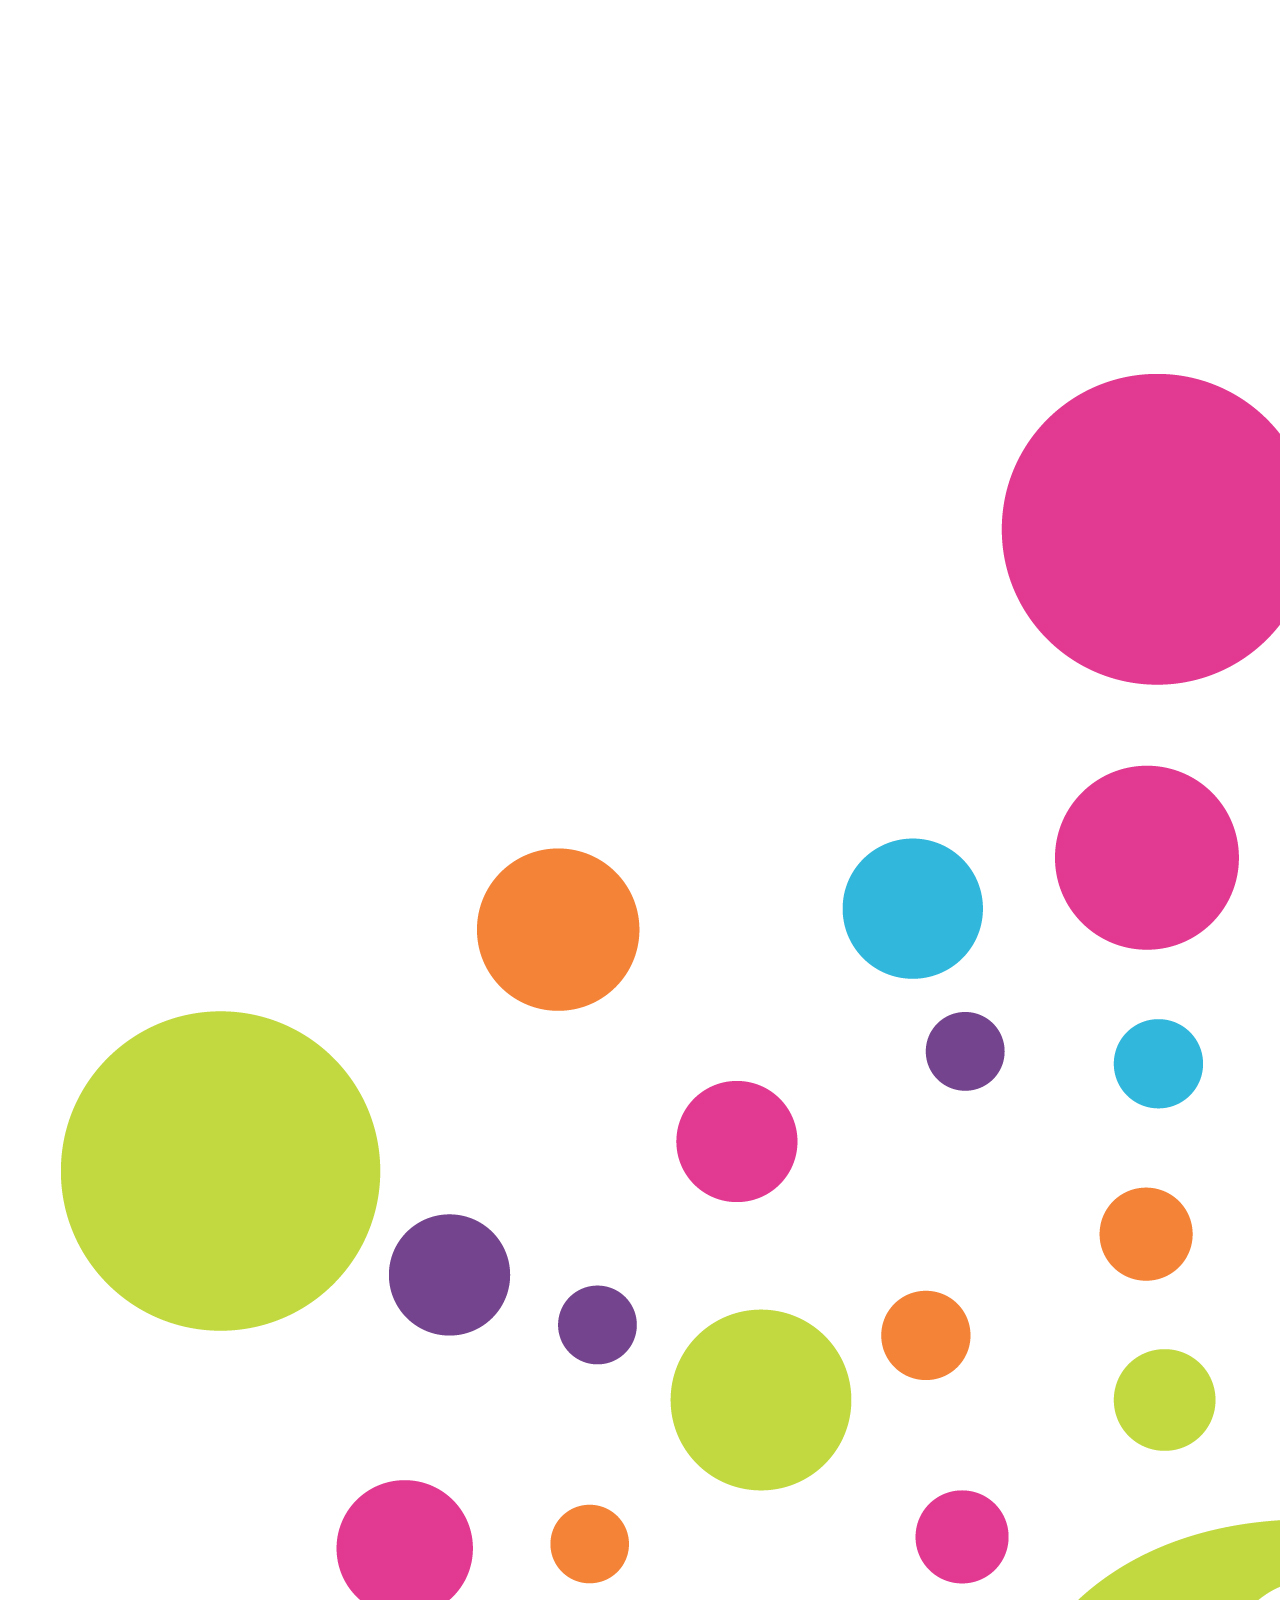
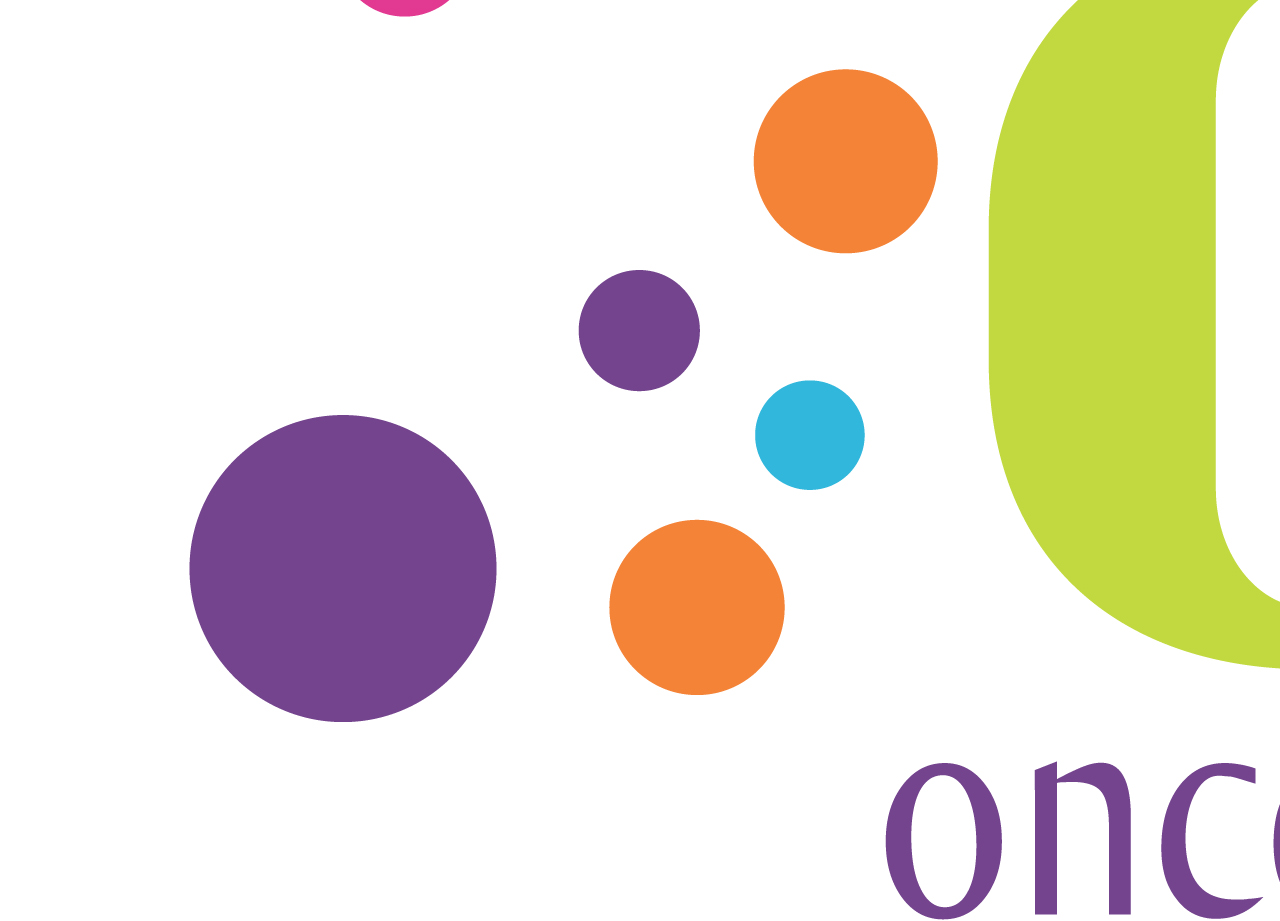
==== index.html @ 36e56f69 "init" ====
<!DOCTYPE html>
<html lang="en">
<head>
  <meta charset="UTF-8">
  <meta name="viewport" content="width=device-width, initial-scale=1.0">
  <title>Memory Keeper</title>
  <script src="https://cdn.tailwindcss.com"></script>
  <link rel="stylesheet" href="https://cdnjs.cloudflare.com/ajax/libs/font-awesome/6.4.0/css/all.min.css">
  <link href="https://fonts.googleapis.com/css2?family=Poppins:wght@300;400;500;600;700;800&family=Fredoka:wght@300;400;500;600;700&display=swap" rel="stylesheet">
  <link rel="stylesheet" href="base.css">
  <script src="base.js" defer></script>
</head>
<body class="min-h-screen">

<div id="site-header"></div>

<!-- Hero -->
<section class="max-w-6xl mx-auto mb-12 px-4">
  <div class="hero-section rounded-3xl p-12 text-center relative">
    <div class="relative z-10">
      <h2 class="text-5xl md:text-6xl font-bold mb-6 text-gray-800" style="font-family:'Fredoka',sans-serif;">Memory Keeper</h2>
      <p class="text-xl md:text-2xl mb-4 text-gray-600" style="font-family:'Fredoka',sans-serif;font-weight:400;">Where childhood moments become lasting memories</p>
    </div>
  </div>
</section>

<main class="max-w-6xl mx-auto space-y-12 px-4">

  <!-- Parent Login Banner -->
  <section class="section-card p-6">
    <div class="flex flex-col sm:flex-row items-center justify-between bg-gradient-to-r from-purple-600 to-purple-800 rounded-2xl p-6 sm:p-8 lg:p-10 text-white shadow-2xl">
      <div class="text-center sm:text-left mb-6 sm:mb-0 flex-1">
        <h2 class="text-2xl sm:text-3xl lg:text-4xl font-bold mb-2 sm:mb-3">Hello Parents!</h2>
        <p class="text-purple-100 text-sm sm:text-base lg:text-lg max-w-md mx-auto sm:mx-0">Keep your memories and order your prints with just a click</p>
        <div class="hidden sm:flex items-center mt-4 text-purple-200">
          <i class="fas fa-shield-alt mr-2"></i>
          <span class="text-sm">Secure &amp; Private Access</span>
        </div>
      </div>
      <div class="flex-shrink-0">
        <a href="login.html" class="inline-flex items-center bg-white text-purple-600 hover:text-purple-700 font-semibold py-3 sm:py-4 px-6 sm:px-8 lg:px-10 rounded-full transition-all duration-300 shadow-lg hover:shadow-xl transform hover:-translate-y-1 hover:scale-105 text-sm sm:text-base lg:text-lg">
          <i class="fas fa-user-circle mr-2 sm:mr-3 text-lg sm:text-xl"></i>
          <span>Parent Login</span>
          <i class="fas fa-arrow-right ml-2 sm:ml-3 text-sm"></i>
        </a>
      </div>
    </div>
  </section>

  <!-- Products Section -->
  <section class="section-card p-8">
    <h2 class="text-3xl font-bold text-gray-800 mb-8 text-center">Our Products</h2>
    <div id="products-grid" class="grid md:grid-cols-2 lg:grid-cols-3 gap-6 mb-8">
      <!-- Loaded by JS -->
      <div class="col-span-full text-center py-8 text-gray-400">
        <i class="fas fa-spinner fa-spin text-3xl mb-3"></i>
        <p>Loading products…</p>
      </div>
    </div>
  </section>

  <!-- Vision & Mission -->
  <div class="grid md:grid-cols-2 gap-8">
    <section class="section-card p-8">
      <div class="text-center mb-6">
        <i class="fas fa-eye text-4xl text-purple-600 mb-4"></i>
        <h2 class="text-2xl font-bold text-gray-800">Our Vision</h2>
      </div>
      <p class="text-gray-700 text-lg leading-relaxed">To create a world where every child's school memories are beautifully preserved through exceptional photography that captures their unique spirit and journey through education.</p>
    </section>
    <section class="section-card p-8">
      <div class="text-center mb-6">
        <i class="fas fa-bullseye text-4xl text-purple-600 mb-4"></i>
        <h2 class="text-2xl font-bold text-gray-800">Our Mission</h2>
      </div>
      <p class="text-gray-700 text-lg leading-relaxed">To provide schools and families with the highest quality photography services that are affordable, convenient, and delivered with exceptional customer service and attention to detail.</p>
    </section>
  </div>

  <!-- Why Choose Us -->
  <section class="section-card p-8">
    <h2 class="text-3xl font-bold text-gray-800 mb-8 text-center">Why Choose Memory Keeper?</h2>
    <div class="grid md:grid-cols-2 lg:grid-cols-4 gap-6">
      <div class="text-center p-6 bg-purple-50 rounded-2xl">
        <i class="fas fa-award text-3xl text-purple-600 mb-4"></i>
        <h3 class="font-semibold text-lg mb-2">Professional Quality</h3>
        <p class="text-gray-700">Award-winning photographers with years of experience</p>
      </div>
      <div class="text-center p-6 bg-purple-50 rounded-2xl">
        <i class="fas fa-child text-3xl text-purple-600 mb-4"></i>
        <h3 class="font-semibold text-lg mb-2">Child-Friendly</h3>
        <p class="text-gray-700">Patience and fun approach that kids love</p>
      </div>
      <div class="text-center p-6 bg-purple-50 rounded-2xl">
        <i class="fas fa-truck text-3xl text-purple-600 mb-4"></i>
        <h3 class="font-semibold text-lg mb-2">Fast Delivery</h3>
        <p class="text-gray-700">Quick turnaround without compromising quality</p>
      </div>
      <div class="text-center p-6 bg-purple-50 rounded-2xl">
        <i class="fas fa-shield-alt text-3xl text-purple-600 mb-4"></i>
        <h3 class="font-semibold text-lg mb-2">Quality Guarantee</h3>
        <p class="text-gray-700">100% satisfaction guarantee on all our work</p>
      </div>
    </div>
  </section>

  <!-- About -->
  <section class="section-card p-8">
    <div class="grid md:grid-cols-2 gap-8 items-center">
      <div>
        <h3 class="text-3xl font-bold mb-4 colorful-text">About Memory Keeper</h3>
        <p class="text-gray-600 mb-4 leading-relaxed">At Memory Keeper, we specialize in capturing the precious moments of school life. From class photos to graduation ceremonies, we preserve the memories that families will treasure forever.</p>
        <p class="text-gray-600 mb-6 leading-relaxed">Our professional photography services ensure every smile, every achievement, and every milestone is beautifully documented for years to come.</p>
        <div class="grid grid-cols-2 gap-4">
          <div class="text-center p-4 bg-lime-50 rounded-lg">
            <i class="fas fa-camera text-2xl text-lime-600 mb-2"></i>
            <div class="font-semibold text-gray-800">Professional</div>
            <div class="text-sm text-gray-600">Equipment</div>
          </div>
          <div class="text-center p-4 bg-pink-50 rounded-lg">
            <i class="fas fa-heart text-2xl text-pink-600 mb-2"></i>
            <div class="font-semibold text-gray-800">Memory</div>
            <div class="text-sm text-gray-600">Focused</div>
          </div>
        </div>
      </div>
      <div class="relative">
        <div class="w-full h-80 bg-gradient-to-br from-purple-400 to-lime-400 rounded-2xl shadow-lg flex items-center justify-center">
          <i class="fas fa-camera text-white text-8xl opacity-50"></i>
        </div>
      </div>
    </div>
  </section>

</main>

<div id="site-footer"></div>
<script>
async function loadProducts() {
  const grid = document.getElementById('products-grid');
  try {
    // Fetch products from Supabase
    const res = await fetch('products.json');
    const products = await res.json();

    if (!products.length) {
      grid.innerHTML = '<div class="col-span-full text-center py-8 text-gray-600"><p>No products available at the moment.</p></div>';
      return;
    }

    grid.innerHTML = products.map(p => {
      const images = p.images || [];
      const primaryImg = images.find(i => i.primary) || images[0];
      return `
        <div class="product-card bg-white p-6 rounded-2xl shadow-lg text-center">
          ${primaryImg
            ? `<div class="overflow-hidden rounded-xl mb-4"><img src="${primaryImg.url}" alt="${primaryImg.alt || p.name}" class="w-full h-48 object-cover rounded-xl hover:scale-105 transition-transform duration-500" loading="lazy"></div>`
            : `<div class="w-full h-48 bg-gradient-to-r from-purple-400 to-purple-600 rounded-xl mb-4 flex items-center justify-center"><i class="fas fa-image text-white text-4xl"></i></div>`
          }
          <h3 class="text-xl font-semibold mb-2">${p.name}</h3>
          <p class="text-gray-600 mb-4">${p.description || ''}</p>
          <p class="text-purple-600 font-bold text-lg">${p.price} EGP</p>
        </div>`;
    }).join('');
  } catch (e) {
    // Fallback: show placeholder cards if Supabase not configured yet
    grid.innerHTML = `
      ${['Individual Portrait','Class Photo','School Package'].map((name,i) => `
      <div class="product-card bg-white p-6 rounded-2xl shadow-lg text-center">
        <div class="w-full h-48 bg-gradient-to-r from-purple-${4+i}00 to-pink-${4+i}00 rounded-xl mb-4 flex items-center justify-center">
          <i class="fas fa-camera text-white text-4xl"></i>
        </div>
        <h3 class="text-xl font-semibold mb-2">${name}</h3>
        <p class="text-gray-600 mb-4">Beautiful photography package for your child</p>
      </div>`).join('')}`;
  }
}

document.addEventListener('DOMContentLoaded', loadProducts);
</script>
</body>
</html>
---- base.css ----
/* Memory Keeper - Shared Styles */
:root {
  --color-lime-primary: #A4D65E;
  --color-magenta-primary: #E91E63;
  --color-cyan-primary: #00BCD4;
  --color-orange-primary: #FF9800;
  --color-purple-primary: #7B1FA2;
  --color-purple-secondary: #9C27B0;
  --color-lime-light: #C8E6C9;
  --color-magenta-light: #F8BBD9;
  --color-cyan-light: #B2EBF2;
  --color-orange-light: #FFE0B2;
  --color-purple-light: #E1BEE7;
}
* { margin: 0; padding: 0; box-sizing: border-box; }
body {
  font-family: 'Poppins', sans-serif;
  background: linear-gradient(135deg, #f8f9ff 0%, #e8f2ff 50%, #f0f8ff 100%);
  min-height: 100vh;
  padding-top: 90px;
  overflow-x: hidden;
}
body::before {
  content: '';
  position: fixed; top: 0; left: 0; right: 0; bottom: 0;
  pointer-events: none; z-index: -1;
  background-image:
    radial-gradient(circle at 15% 25%, var(--color-lime-primary) 0, transparent 8px),
    radial-gradient(circle at 85% 15%, var(--color-magenta-primary) 0, transparent 6px),
    radial-gradient(circle at 25% 75%, var(--color-cyan-primary) 0, transparent 4px),
    radial-gradient(circle at 75% 85%, var(--color-orange-primary) 0, transparent 7px),
    radial-gradient(circle at 45% 35%, var(--color-purple-primary) 0, transparent 5px),
    radial-gradient(circle at 65% 65%, var(--color-lime-primary) 0, transparent 3px);
  background-size: 200px 200px, 250px 250px, 180px 180px, 220px 220px, 160px 160px, 140px 140px;
  opacity: 0.08;
  animation: floatDots 20s ease-in-out infinite alternate;
}
@keyframes floatDots {
  0% { transform: translateX(0) translateY(0); }
  100% { transform: translateX(20px) translateY(-10px); }
}
.sticky-header {
  position: fixed; top: 0; left: 0; right: 0; z-index: 1000;
  background: rgba(255,255,255,0.95);
  backdrop-filter: blur(15px); -webkit-backdrop-filter: blur(15px);
  transition: all 0.3s ease;
  box-shadow: 0 4px 20px rgba(0,0,0,0.08);
  border-bottom: 3px solid var(--color-lime-primary);
}
.logo-container { display: flex; align-items: center; }
.section-card {
  background: rgba(255,255,255,0.9);
  backdrop-filter: blur(20px); -webkit-backdrop-filter: blur(20px);
  border-radius: 25px;
  box-shadow: 0 20px 40px rgba(0,0,0,0.1);
  transition: all 0.4s ease;
  border: 2px solid transparent;
  position: relative; overflow: hidden;
}
.section-card::before {
  content: '';
  position: absolute; top: 0; left: -100%; width: 100%; height: 100%;
  background: linear-gradient(90deg, transparent, rgba(164,214,94,0.2), transparent);
  transition: left 0.6s;
}
.section-card:hover { transform: translateY(-8px) scale(1.02); box-shadow: 0 25px 50px rgba(164,214,94,0.2); border-color: var(--color-lime-primary); }
.section-card:hover::before { left: 100%; }
.product-card {
  transition: all 0.4s ease;
  border: 3px solid transparent;
  background: linear-gradient(135deg, #fff 0%, #fafafa 100%);
  position: relative; overflow: hidden;
}
.product-card:hover { transform: translateY(-8px); border-color: var(--color-magenta-primary); box-shadow: 0 20px 40px rgba(233,30,99,0.2); }
.btn-primary {
  background: linear-gradient(135deg, var(--color-lime-primary) 0%, var(--color-magenta-primary) 100%);
  transition: all 0.3s ease;
  font-family: 'Fredoka', sans-serif; font-weight: 600;
  border: none;
  box-shadow: 0 8px 20px rgba(164,214,94,0.3);
  cursor: pointer;
  display: inline-block; text-decoration: none;
}
.btn-primary:hover { transform: translateY(-3px); box-shadow: 0 15px 30px rgba(164,214,94,0.4); background: linear-gradient(135deg, var(--color-magenta-primary) 0%, var(--color-cyan-primary) 100%); }
.colorful-text {
  background: linear-gradient(135deg, var(--color-lime-primary) 0%, var(--color-magenta-primary) 25%, var(--color-cyan-primary) 50%, var(--color-orange-primary) 75%, var(--color-purple-primary) 100%);
  -webkit-background-clip: text; -webkit-text-fill-color: transparent;
  background-clip: text; color: transparent;
  font-family: 'Fredoka', sans-serif;
}
.cart-badge {
  background: linear-gradient(135deg, var(--color-magenta-primary) 0%, var(--color-orange-primary) 100%);
  color: white; border-radius: 50%;
  padding: 4px 8px; font-size: 0.75rem;
  position: absolute; top: -12px; right: -12px;
  min-width: 24px; height: 24px;
  align-items: center; justify-content: center;
  font-weight: 700;
  animation: bounce 2s infinite;
  border: 3px solid white;
  box-shadow: 0 4px 15px rgba(233,30,99,0.4);
  font-family: 'Fredoka', sans-serif;
}
.cart-icon { transition: all 0.3s ease; position: relative; color: var(--color-purple-primary); text-decoration: none; }
.cart-icon:hover { transform: scale(1.15); color: var(--color-magenta-primary); }
@keyframes bounce {
  0%, 100% { transform: translateY(0) scale(1); }
  50% { transform: translateY(-5px) scale(1.1); }
}
.hero-section {
  background: linear-gradient(135deg, #f8fafc 0%, #e2e8f0 100%);
  border: 2px solid var(--color-lime-primary);
  position: relative;
}
.footer-dots { position: absolute; top: 20px; right: 20px; width: 100px; height: 60px; }
.footer-dot { position: absolute; border-radius: 50%; opacity: 0.6; }
.footer-dot:nth-child(1) { width:15px;height:15px;background:var(--color-lime-primary);top:10px;left:20px; }
.footer-dot:nth-child(2) { width:12px;height:12px;background:var(--color-magenta-primary);top:5px;left:50px; }
.footer-dot:nth-child(3) { width:18px;height:18px;background:var(--color-cyan-primary);top:30px;left:10px; }
.footer-dot:nth-child(4) { width:10px;height:10px;background:var(--color-orange-primary);top:40px;left:60px; }
.footer-dot:nth-child(5) { width:14px;height:14px;background:var(--color-purple-primary);top:25px;left:80px; }
.message-success { background: linear-gradient(135deg, var(--color-lime-light) 0%, rgba(164,214,94,0.2) 100%); border-left: 5px solid var(--color-lime-primary); }
.message-error { background: linear-gradient(135deg, var(--color-magenta-light) 0%, rgba(233,30,99,0.2) 100%); border-left: 5px solid var(--color-magenta-primary); }
.message-warning { background: linear-gradient(135deg, var(--color-orange-light) 0%, rgba(255,152,0,0.2) 100%); border-left: 5px solid var(--color-orange-primary); }
.cart-item { transition: all 0.3s ease; }
.cart-item:hover { background: #f3f4f6 !important; }
input[type=text], input[type=email], input[type=tel], textarea {
  font-family: 'Poppins', sans-serif;
}
.form-input { transition: all 0.3s ease; border: 2px solid #e5e7eb; -webkit-appearance: none; appearance: none; }
.form-input:focus { border-color: #8b5cf6; box-shadow: 0 0 0 3px rgba(139,92,246,0.1); outline: none; }
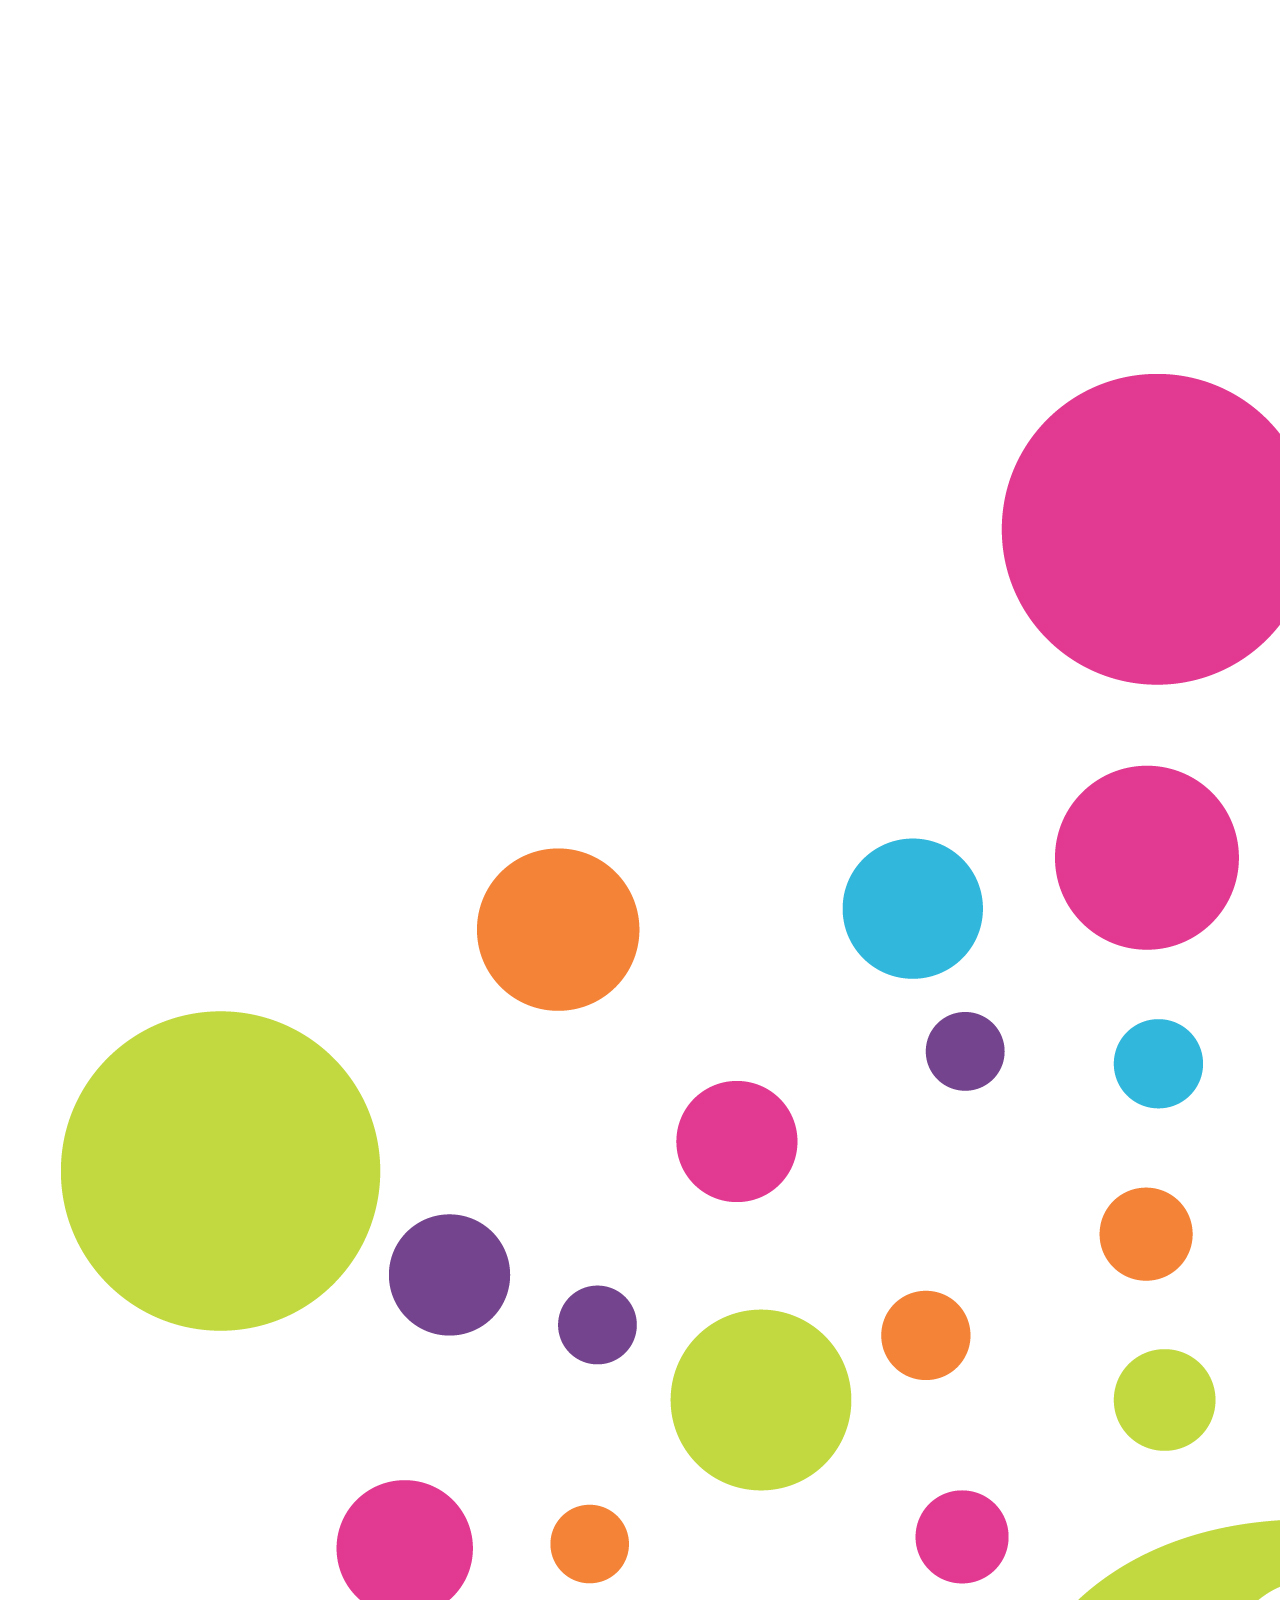
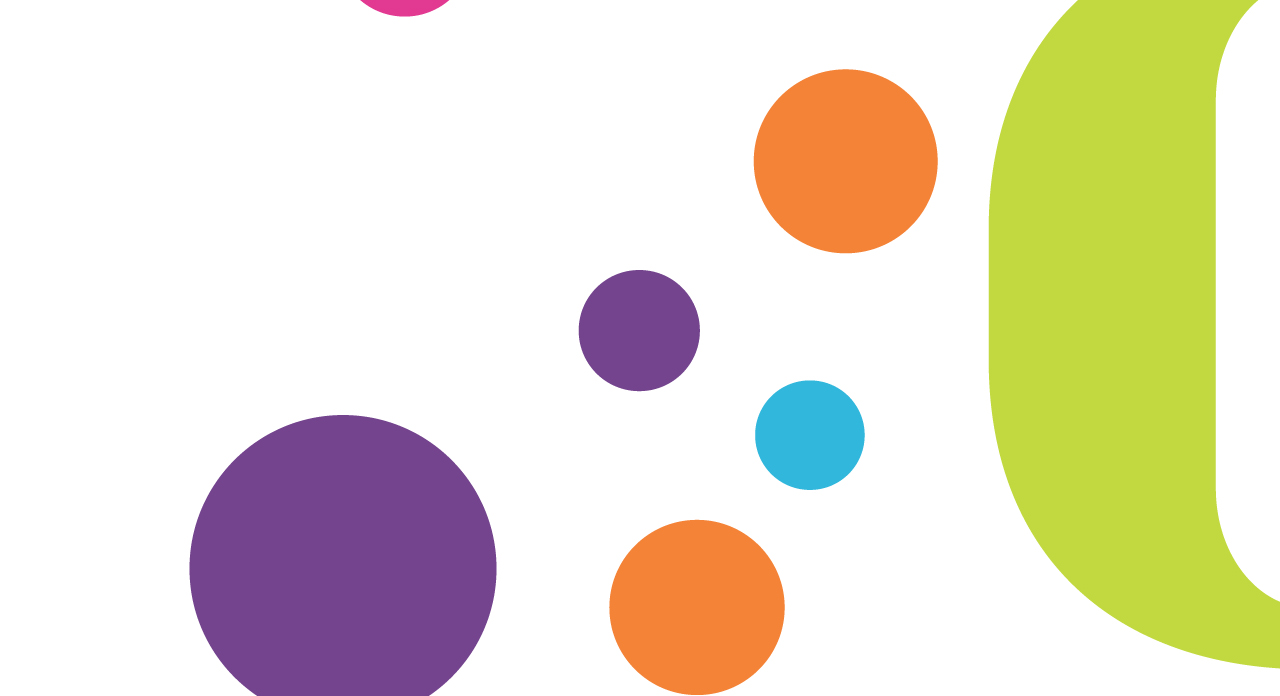
==== commit 9458b9f5: "Hide prices" ====
--- a/index.html
+++ b/index.html
@@ -159,7 +159,6 @@
           }
           <h3 class="text-xl font-semibold mb-2">${p.name}</h3>
           <p class="text-gray-600 mb-4">${p.description || ''}</p>
-          <p class="text-purple-600 font-bold text-lg">${p.price} EGP</p>
         </div>`;
     }).join('');
   } catch (e) {
